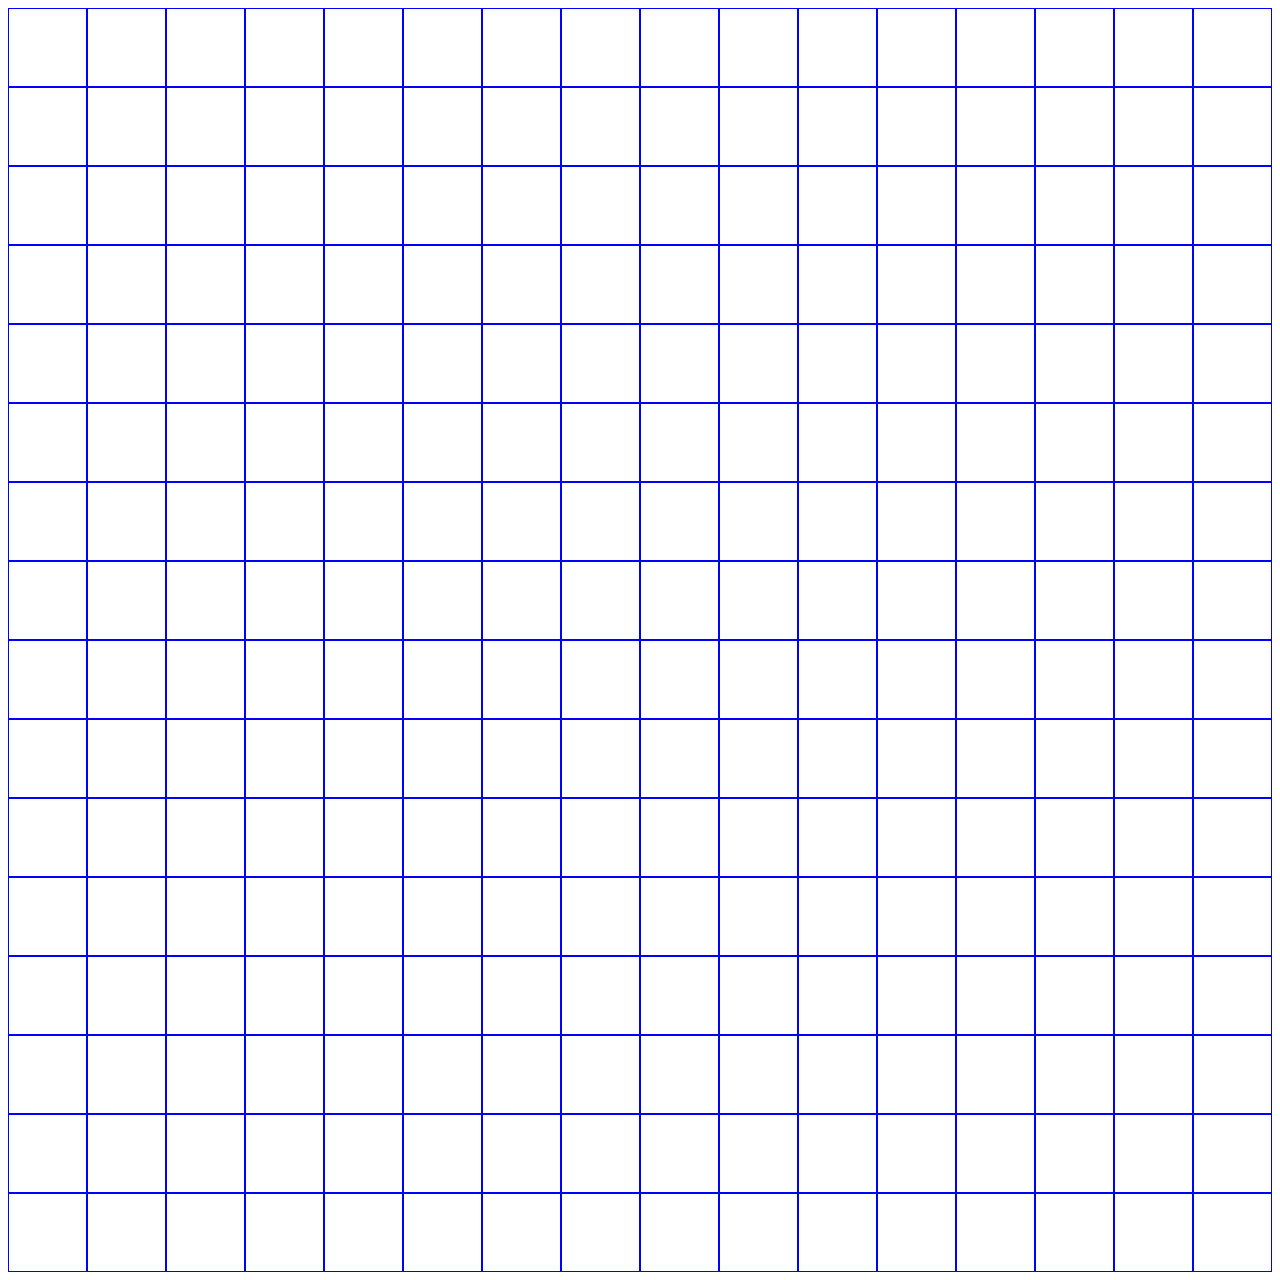
==== etch-a-sketch/index.html @ d5dbc480 "Add 16x16 grid with hover-to-draw-effect." ====
<!DOCTYPE html>
<html lang="en">
<head>
    <meta charset="UTF-8">
    <meta name="viewport" content="width=device-width, initial-scale=1.0">
    <title>Document</title>
    <link rel="stylesheet" href="style.css">
</head>
<body>
    <div id="container">
        
    </div>   

 <script src="etchASketch.js"></script>
</body>
</html>
---- etch-a-sketch/style.css ----
#container {
    display: flex;
    flex-wrap: wrap;
}

.square {
    width: 6.25%;
    aspect-ratio: 1 / 1;
    border: 1px solid blue;
    box-sizing: border-box;
    margin: 0;
}

.square.active {
    background-color: purple;
}
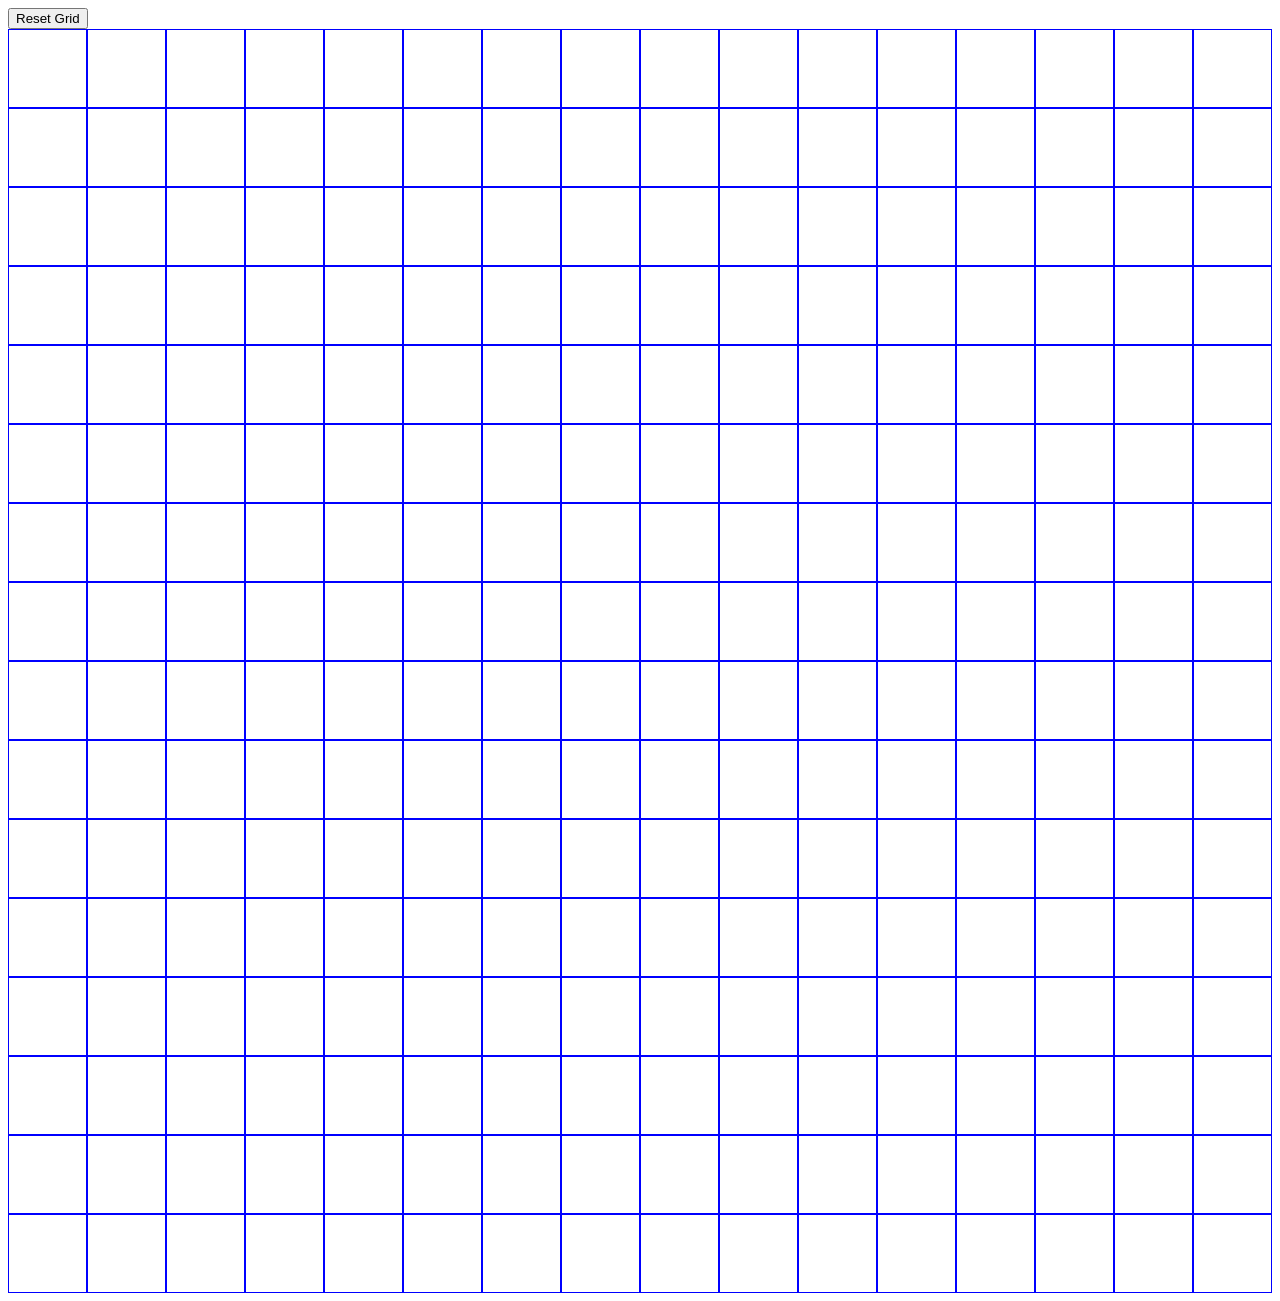
==== commit 49612c18: "Add dynamic grid resizing with reset button and hover drawing" ====
--- a/etch-a-sketch/index.html
+++ b/etch-a-sketch/index.html
@@ -7,9 +7,8 @@
     <link rel="stylesheet" href="style.css">
 </head>
 <body>
-    <div id="container">
-        
-    </div>   
+    <button id="reset-grid">Reset Grid</button>
+    <div id="container"></div>   
 
  <script src="etchASketch.js"></script>
 </body>
